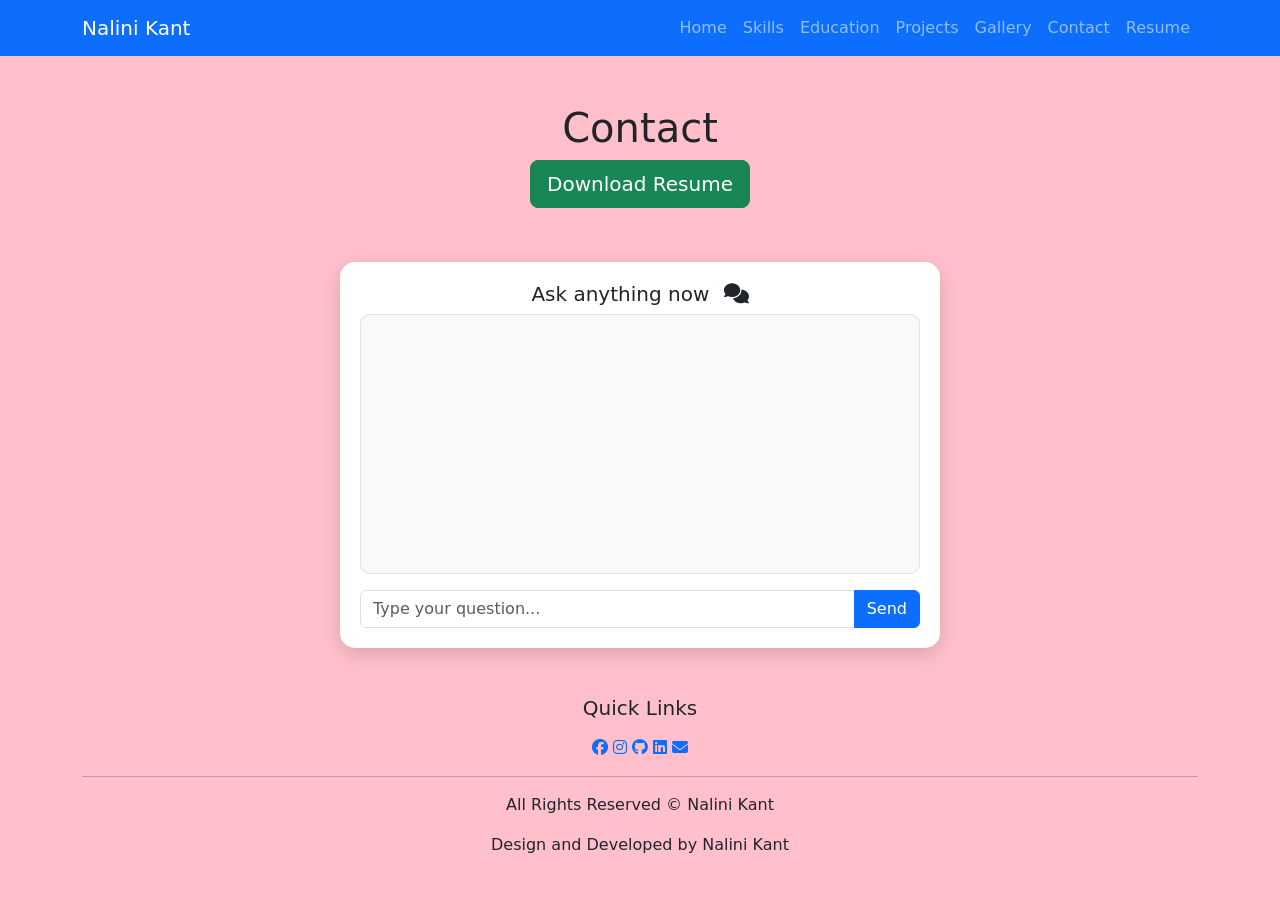
==== contact.html @ 008b25f8 "Create contact.html" ====
<!DOCTYPE html>
<html lang="en">
<head>
    <meta charset="UTF-8">
    <meta name="viewport" content="width=device-width, initial-scale=1.0">
    <title>Contact - Nalini Kant</title>
    <link href="https://cdn.jsdelivr.net/npm/bootstrap@5.3.3/dist/css/bootstrap.min.css" rel="stylesheet" integrity="sha384-QWTKZyjpPEjISv5WaRU9OFeRpok6YctnYmDr5pNlyT2bRjXh0JMhjY6hW+ALEwIH" crossorigin="anonymous">
    <link rel="stylesheet" href="https://cdnjs.cloudflare.com/ajax/libs/font-awesome/6.5.1/css/all.min.css">
    <link rel="stylesheet" href="style.css">
    <style>
        body { background: pink !important; }
        .chatbot { background: white; border-radius: 15px; padding: 20px; max-width: 600px; margin: 30px auto; box-shadow: 0 6px 20px rgba(0,0,0,0.15); }
        .blink { animation: blink 1.2s infinite; }
        @keyframes blink { 50% { opacity: 0.4; } }
    </style>
</head>
<body>

<nav class="navbar navbar-expand-lg navbar-dark bg-primary">
    <div class="container">
        <a class="navbar-brand" href="index.html">Nalini Kant</a>
        <button class="navbar-toggler" type="button" data-bs-toggle="collapse" data-bs-target="#navbarNav">
            <span class="navbar-toggler-icon"></span>
        </button>
        <div class="collapse navbar-collapse" id="navbarNav">
            <ul class="navbar-nav ms-auto">
                <li class="nav-item"><a class="nav-link" href="index.html">Home</a></li>
                <li class="nav-item"><a class="nav-link" href="skills.html">Skills</a></li>
                <li class="nav-item"><a class="nav-link" href="education.html">Education</a></li>
                <li class="nav-item"><a class="nav-link" href="projects.html">Projects</a></li>
                <li class="nav-item"><a class="nav-link" href="gallery.html">Gallery</a></li>
                <li class="nav-item"><a class="nav-link" href="contact.html">Contact</a></li>
                <li class="nav-item"><a class="nav-link" href="resume.html">Resume</a></li>
            </ul>
        </div>
    </div>
</nav>

<div class="container mt-5 text-center">
    <h1>Contact</h1>
    <a href="resumenk.pdf" download class="btn btn-success btn-lg mb-4">Download Resume</a>

    <div class="chatbot">
        <h5 class="blink">Ask anything now <i class="fas fa-comments ms-2"></i></h5>
        <div id="chatWindow" class="border p-3 mb-3" style="height: 260px; overflow-y: auto; background: #f8f9fa; border-radius: 10px;"></div>
        <div class="input-group">
            <input type="text" id="userInput" class="form-control" placeholder="Type your question..." onkeypress="if(event.key === 'Enter') sendMessage()">
            <button class="btn btn-primary" onclick="sendMessage()">Send</button>
        </div>
    </div>
</div>

<footer class="mt-5">
    <div class="container text-center">
        <h5 class="mb-3">Quick Links</h5>
        <div class="social-icons mb-3">
            <a href="https://www.facebook.com/share/1LCQ7BjHEM/" target="_blank"><i class="fab fa-facebook"></i></a>
            <a href="https://www.instagram.com/nalinikant_singh1?igsh=MW4yN2l5ZTg4MzA1dQ==" target="_blank"><i class="fab fa-instagram"></i></a>
            <a href="https://github.com/NaliniKant1" target="_blank"><i class="fab fa-github"></i></a>
            <a href="https://www.linkedin.com/in/nalinikant1" target="_blank"><i class="fab fa-linkedin"></i></a>
            <a href="mailto:nalinikantk@gmail.com"><i class="fas fa-envelope"></i></a>
        </div>
        <hr>
        <p>All Rights Reserved © Nalini Kant</p>
        <div class="footer-yellow">Design and Developed by Nalini Kant</div>
    </div>
</footer>

<script src="https://cdn.jsdelivr.net/npm/bootstrap@5.3.3/dist/js/bootstrap.bundle.min.js" integrity="sha384-YvpcrYf0tY3lHB60NNkmXc5s9fDVZLESaAA55NDzOxhy9GkcIdslK1eN7N6jIeHz" crossorigin="anonymous"></script>
<script src="script.js"></script>
<script>
    function sendMessage() {
        const input = document.getElementById('userInput');
        const msg = input.value.trim();
        if (!msg) return;

        const chat = document.getElementById('chatWindow');
        chat.innerHTML += `<p class="mb-1"><strong>You:</strong> ${msg}</p>`;

        let reply = "Hello! I'm Nalini Kant's assistant. How can I help you today?";
        const lower = msg.toLowerCase();

        if (lower.includes("name") || lower.includes("who are you")) reply = "My name is Nalini Kant.";
        if (lower.includes("skill") || lower.includes("skills")) reply = "I know C, C++, HTML, CSS, JavaScript, Bootstrap, MySQL, Git/GitHub and VLSI design subjects.";
        if (lower.includes("education") || lower.includes("study")) reply = "I completed B.Tech in Electronics & Communication from Bihar Engineering University (2020-2024).";
        if (lower.includes("project") || lower.includes("projects")) reply = "I built an Online Voting System (PHP + MySQL) and a Radar using Ultrasonic Sensor (Arduino).";
        if (lower.includes("contact") || lower.includes("email")) reply = "You can reach me at nalinikantk@gmail.com";

        chat.innerHTML += `<p class="mb-1 text-primary"><strong>Bot:</strong> ${reply}</p>`;
        chat.scrollTop = chat.scrollHeight;
        input.value = '';
    }
</script>
</body>
</html>
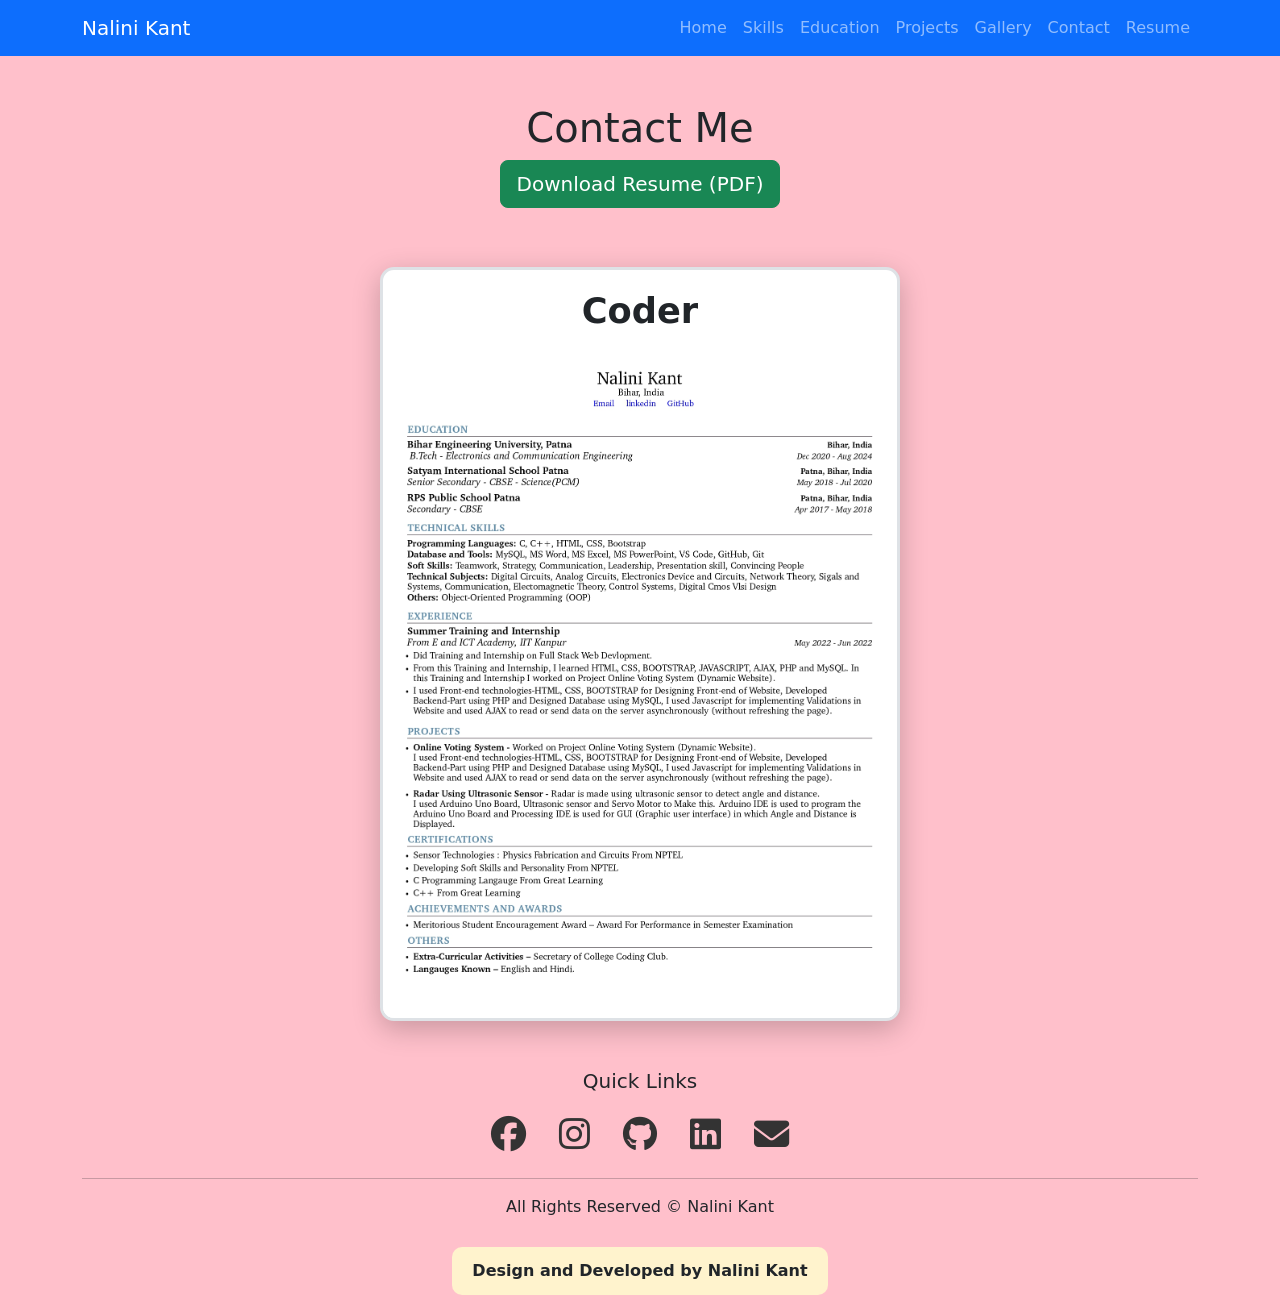
==== commit b221cdab: "Create contact.html" ====
--- a/contact.html
+++ b/contact.html
@@ -4,14 +4,92 @@
     <meta charset="UTF-8">
     <meta name="viewport" content="width=device-width, initial-scale=1.0">
     <title>Contact - Nalini Kant</title>
-    <link href="https://cdn.jsdelivr.net/npm/bootstrap@5.3.3/dist/css/bootstrap.min.css" rel="stylesheet" integrity="sha384-QWTKZyjpPEjISv5WaRU9OFeRpok6YctnYmDr5pNlyT2bRjXh0JMhjY6hW+ALEwIH" crossorigin="anonymous">
+    <link href="https://cdn.jsdelivr.net/npm/bootstrap@5.3.3/dist/css/bootstrap.min.css" rel="stylesheet">
     <link rel="stylesheet" href="https://cdnjs.cloudflare.com/ajax/libs/font-awesome/6.5.1/css/all.min.css">
     <link rel="stylesheet" href="style.css">
     <style>
         body { background: pink !important; }
-        .chatbot { background: white; border-radius: 15px; padding: 20px; max-width: 600px; margin: 30px auto; box-shadow: 0 6px 20px rgba(0,0,0,0.15); }
-        .blink { animation: blink 1.2s infinite; }
-        @keyframes blink { 50% { opacity: 0.4; } }
+
+        /* Rainbow blinking text */
+        .rainbow-blink {
+            font-size: 2.2rem;
+            font-weight: bold;
+            margin: 15px 0;
+            animation: rainbow 4s linear infinite, blink 1.8s infinite;
+        }
+
+        @keyframes rainbow {
+            0%   { color: #ff0000; }
+            14%  { color: #ff7f00; }
+            28%  { color: #ffff00; }
+            42%  { color: #00ff00; }
+            57%  { color: #0000ff; }
+            71%  { color: #4b0082; }
+            85%  { color: #8b00ff; }
+            100% { color: #ff0000; }
+        }
+
+        @keyframes blink {
+            0%, 100% { opacity: 1; }
+            50%      { opacity: 0.4; }
+        }
+
+        /* Medium size resume photo box */
+        .resume-box {
+            max-width: 520px;
+            margin: 35px auto;
+            border: 3px solid #dee2e6;
+            border-radius: 14px;
+            overflow: hidden;
+            box-shadow: 0 8px 28px rgba(0,0,0,0.22);
+            cursor: pointer;
+            transition: transform 0.3s ease, box-shadow 0.3s ease;
+            background: white;
+        }
+
+        .resume-box:hover {
+            transform: scale(1.04);
+            box-shadow: 0 12px 40px rgba(0,0,0,0.28);
+        }
+
+        .resume-box img {
+            width: 100%;
+            height: auto;
+            display: block;
+        }
+
+        /* Modal for enlarged photo */
+        #resumeModal .modal-content {
+            background: transparent;
+            border: none;
+        }
+
+        #modalResumeImage {
+            max-height: 92vh;
+            width: auto;
+            border-radius: 12px;
+            box-shadow: 0 10px 40px rgba(0,0,0,0.4);
+        }
+
+        /* Footer social icons style (same as gallery) */
+        .social-icons a {
+            font-size: 2.2rem;
+            margin: 0 14px;
+            color: #333;
+            transition: all 0.25s;
+        }
+        .social-icons a:hover {
+            color: #0d6efd;
+            transform: scale(1.18);
+        }
+        .footer-yellow {
+            background-color: #fff3cd;
+            padding: 12px 20px;
+            border-radius: 10px;
+            font-weight: 600;
+            display: inline-block;
+            margin-top: 12px;
+        }
     </style>
 </head>
 <body>
@@ -37,19 +115,33 @@
 </nav>
 
 <div class="container mt-5 text-center">
-    <h1>Contact</h1>
-    <a href="resumenk.pdf" download class="btn btn-success btn-lg mb-4">Download Resume</a>
+    <h1>Contact Me</h1>
+    
+    <!-- Download resume button – same as earlier -->
+    <a href="resumenk.pdf" download class="btn btn-success btn-lg mb-4">Download Resume (PDF)</a>
 
-    <div class="chatbot">
-        <h5 class="blink">Ask anything now <i class="fas fa-comments ms-2"></i></h5>
-        <div id="chatWindow" class="border p-3 mb-3" style="height: 260px; overflow-y: auto; background: #f8f9fa; border-radius: 10px;"></div>
-        <div class="input-group">
-            <input type="text" id="userInput" class="form-control" placeholder="Type your question..." onkeypress="if(event.key === 'Enter') sendMessage()">
-            <button class="btn btn-primary" onclick="sendMessage()">Send</button>
+    <!-- Medium size clickable resume photo box with rainbow blinking "Coder" -->
+    <div class="resume-box" data-bs-toggle="modal" data-bs-target="#resumeModal">
+        <div class="rainbow-blink text-center">Coder</div>
+        <img src="resumeimg.jpg" alt="Nalini Kant Resume Photo">
+    </div>
+</div>
+
+<!-- Modal for enlarged resume photo -->
+<div class="modal fade" id="resumeModal" tabindex="-1" aria-labelledby="resumeModalLabel" aria-hidden="true">
+    <div class="modal-dialog modal-xl modal-dialog-centered">
+        <div class="modal-content">
+            <div class="modal-header border-0 pb-0">
+                <button type="button" class="btn-close btn-close-white" data-bs-dismiss="modal" aria-label="Close"></button>
+            </div>
+            <div class="modal-body text-center p-3">
+                <img id="modalResumeImage" src="resumeimg.jpg" alt="Nalini Kant Resume - Enlarged View">
+            </div>
         </div>
     </div>
 </div>
 
+<!-- Footer – exactly same as in gallery.html -->
 <footer class="mt-5">
     <div class="container text-center">
         <h5 class="mb-3">Quick Links</h5>
@@ -66,30 +158,7 @@
     </div>
 </footer>
 
-<script src="https://cdn.jsdelivr.net/npm/bootstrap@5.3.3/dist/js/bootstrap.bundle.min.js" integrity="sha384-YvpcrYf0tY3lHB60NNkmXc5s9fDVZLESaAA55NDzOxhy9GkcIdslK1eN7N6jIeHz" crossorigin="anonymous"></script>
+<script src="https://cdn.jsdelivr.net/npm/bootstrap@5.3.3/dist/js/bootstrap.bundle.min.js"></script>
 <script src="script.js"></script>
-<script>
-    function sendMessage() {
-        const input = document.getElementById('userInput');
-        const msg = input.value.trim();
-        if (!msg) return;
-
-        const chat = document.getElementById('chatWindow');
-        chat.innerHTML += `<p class="mb-1"><strong>You:</strong> ${msg}</p>`;
-
-        let reply = "Hello! I'm Nalini Kant's assistant. How can I help you today?";
-        const lower = msg.toLowerCase();
-
-        if (lower.includes("name") || lower.includes("who are you")) reply = "My name is Nalini Kant.";
-        if (lower.includes("skill") || lower.includes("skills")) reply = "I know C, C++, HTML, CSS, JavaScript, Bootstrap, MySQL, Git/GitHub and VLSI design subjects.";
-        if (lower.includes("education") || lower.includes("study")) reply = "I completed B.Tech in Electronics & Communication from Bihar Engineering University (2020-2024).";
-        if (lower.includes("project") || lower.includes("projects")) reply = "I built an Online Voting System (PHP + MySQL) and a Radar using Ultrasonic Sensor (Arduino).";
-        if (lower.includes("contact") || lower.includes("email")) reply = "You can reach me at nalinikantk@gmail.com";
-
-        chat.innerHTML += `<p class="mb-1 text-primary"><strong>Bot:</strong> ${reply}</p>`;
-        chat.scrollTop = chat.scrollHeight;
-        input.value = '';
-    }
-</script>
 </body>
 </html>
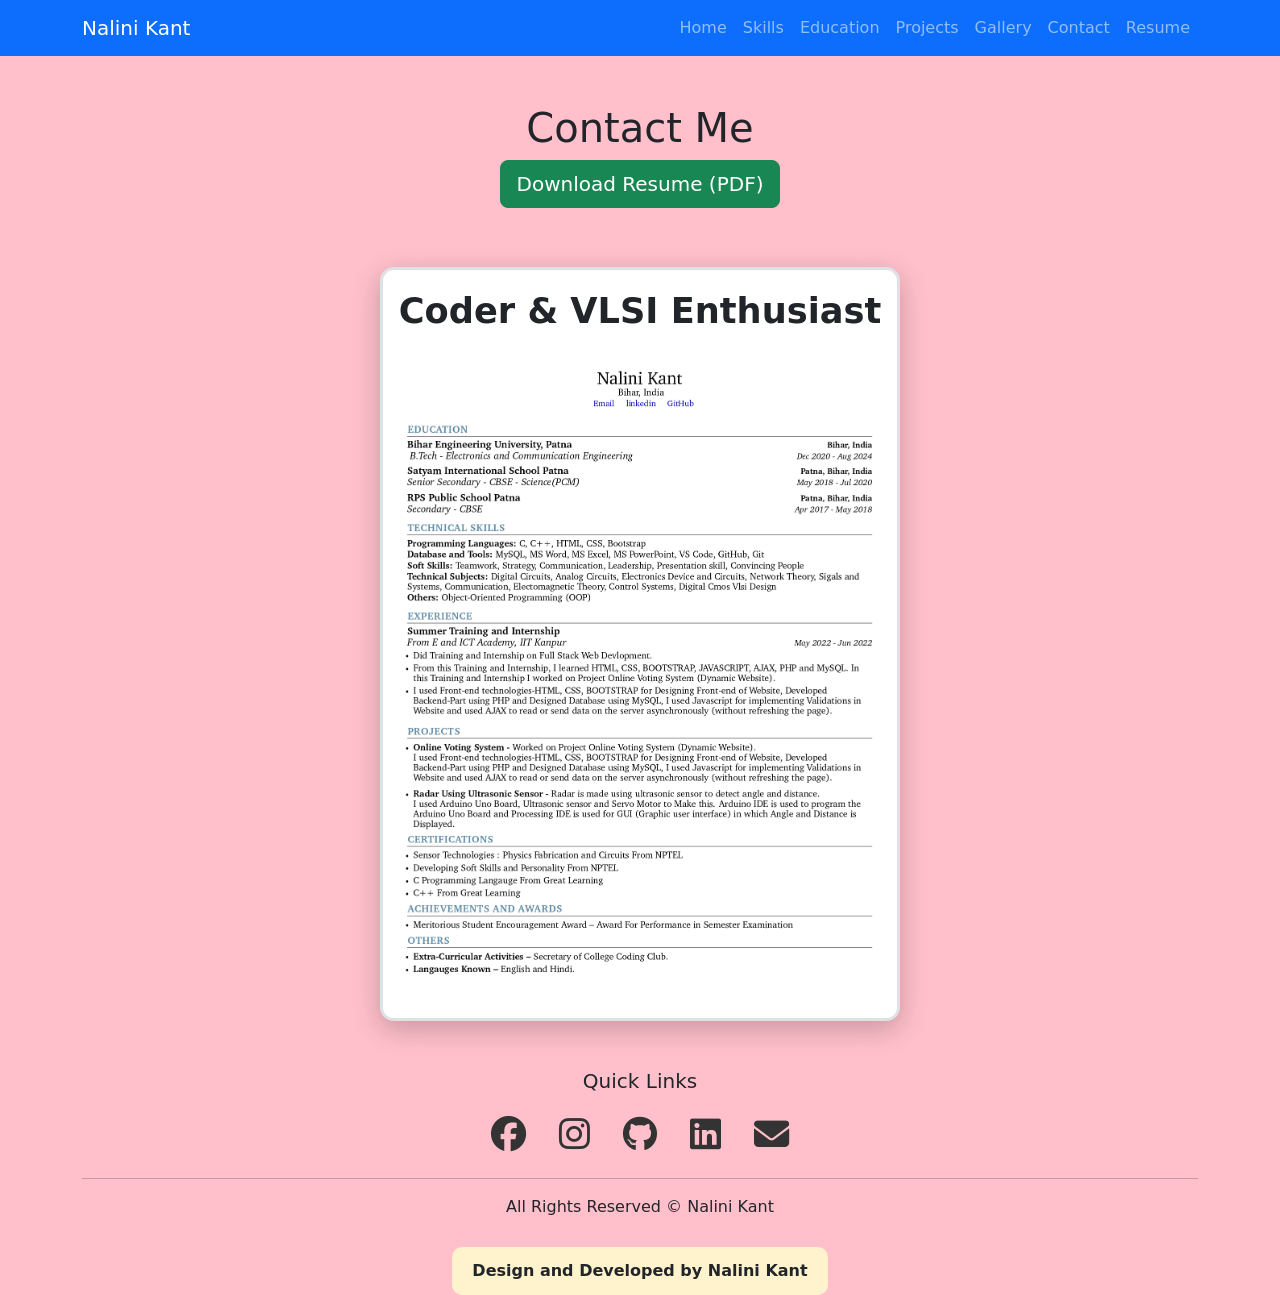
==== commit 99aa2a52: "Create contact.html" ====
--- a/contact.html
+++ b/contact.html
@@ -120,9 +120,9 @@
     <!-- Download resume button – same as earlier -->
     <a href="resumenk.pdf" download class="btn btn-success btn-lg mb-4">Download Resume (PDF)</a>
 
-    <!-- Medium size clickable resume photo box with rainbow blinking "Coder" -->
+    <!-- Medium size clickable resume photo box with updated rainbow blinking text -->
     <div class="resume-box" data-bs-toggle="modal" data-bs-target="#resumeModal">
-        <div class="rainbow-blink text-center">Coder</div>
+        <div class="rainbow-blink text-center">Coder & VLSI Enthusiast</div>
         <img src="resumeimg.jpg" alt="Nalini Kant Resume Photo">
     </div>
 </div>
@@ -143,18 +143,20 @@
 
 <!-- Footer – exactly same as in gallery.html -->
 <footer class="mt-5">
-    <div class="container text-center">
-        <h5 class="mb-3">Quick Links</h5>
-        <div class="social-icons mb-3">
-            <a href="https://www.facebook.com/share/1LCQ7BjHEM/" target="_blank"><i class="fab fa-facebook"></i></a>
-            <a href="https://www.instagram.com/nalinikant_singh1?igsh=MW4yN2l5ZTg4MzA1dQ==" target="_blank"><i class="fab fa-instagram"></i></a>
-            <a href="https://github.com/NaliniKant1" target="_blank"><i class="fab fa-github"></i></a>
-            <a href="https://www.linkedin.com/in/nalinikant1" target="_blank"><i class="fab fa-linkedin"></i></a>
-            <a href="mailto:nalinikantk@gmail.com"><i class="fas fa-envelope"></i></a>
+    <div class="container">
+        <div class="text-center">
+            <h5 class="mb-3">Quick Links</h5>
+            <div class="social-icons">
+                <a href="https://www.facebook.com/share/1LCQ7BjHEM/" target="_blank"><i class="fab fa-facebook"></i></a>
+                <a href="https://www.instagram.com/nalinikant_singh1?igsh=MW4yN2l5ZTg4MzA1dQ==" target="_blank"><i class="fab fa-instagram"></i></a>
+                <a href="http://github.com/NaliniKant1" target="_blank"><i class="fab fa-github"></i></a>
+                <a href="https://www.linkedin.com/in/nalinikant1" target="_blank"><i class="fab fa-linkedin"></i></a>
+                <a href="mailto:nalinikantk@gmail.com"><i class="fas fa-envelope"></i></a>
+            </div>
+            <hr>
+            <p>All Rights Reserved © Nalini Kant</p>
+            <div class="footer-yellow">Design and Developed by Nalini Kant</div>
         </div>
-        <hr>
-        <p>All Rights Reserved © Nalini Kant</p>
-        <div class="footer-yellow">Design and Developed by Nalini Kant</div>
     </div>
 </footer>
 
